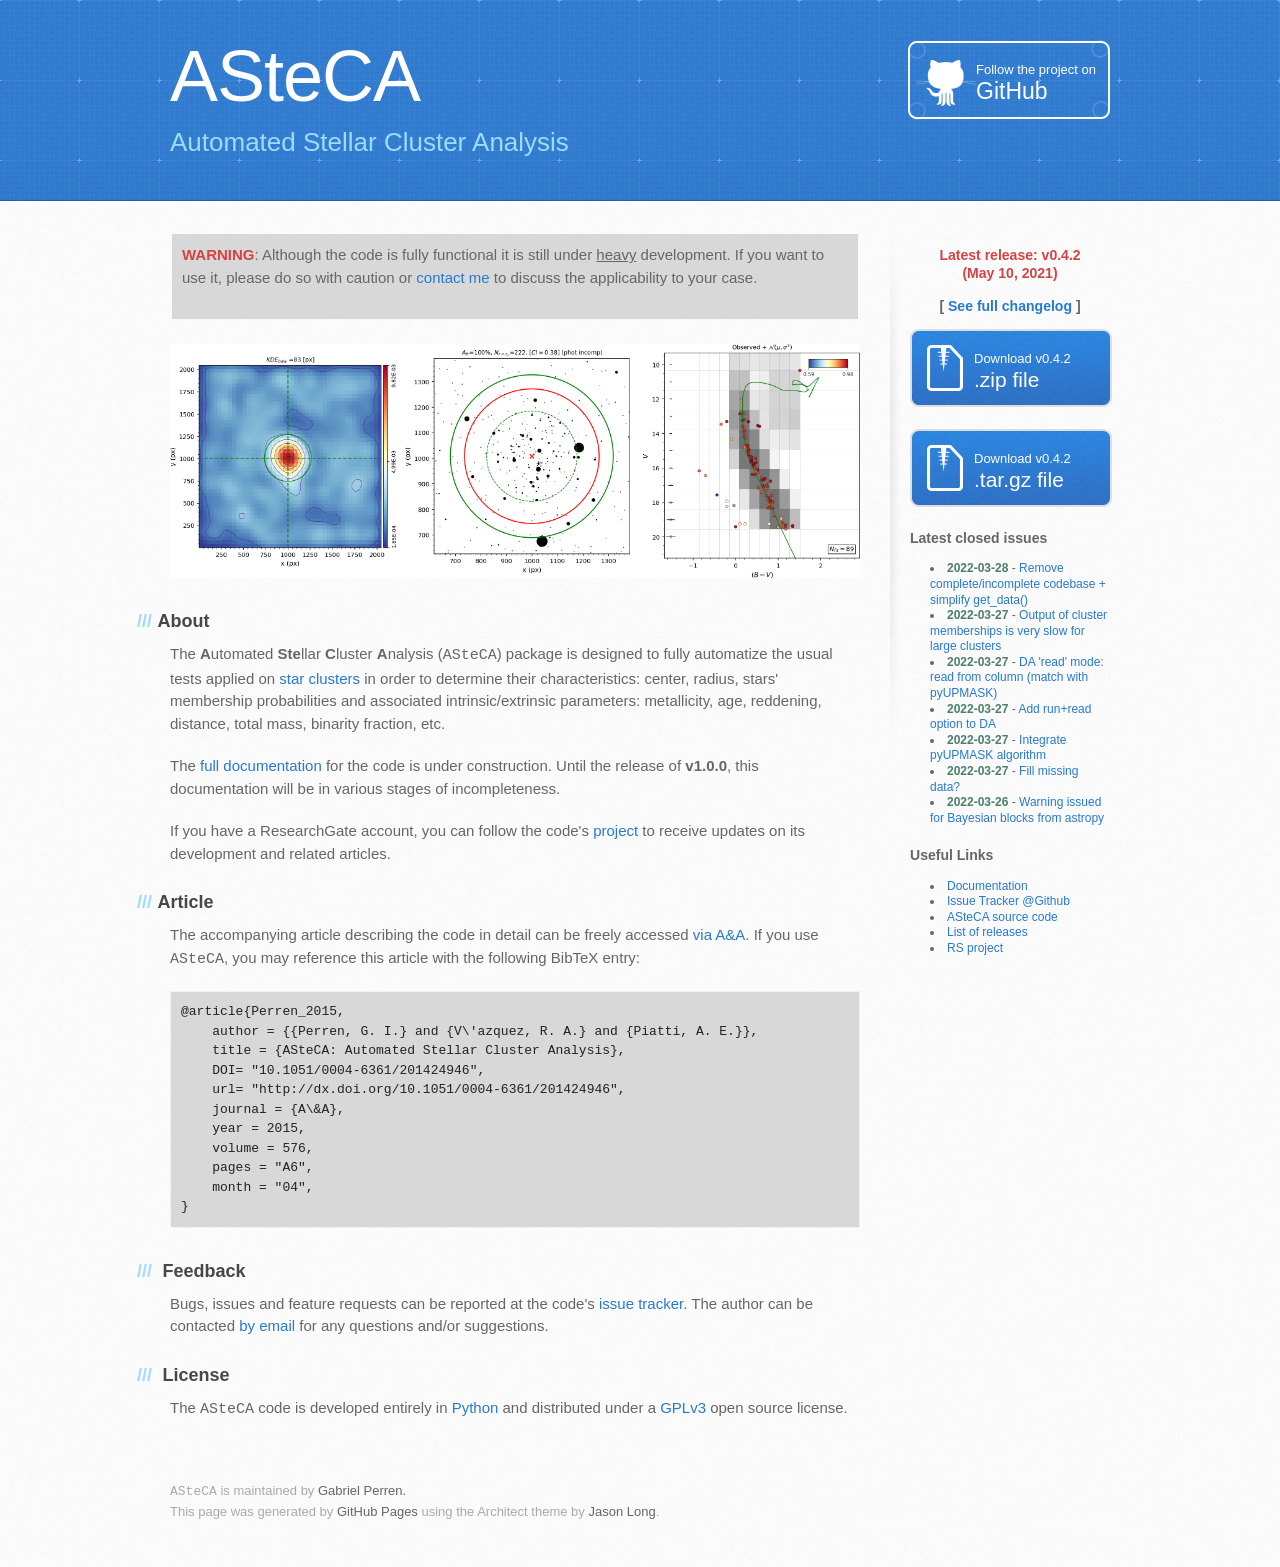
==== index.html @ f240dc75 "Auto commit, Mon Mar 28 22:30:03 2022" ====
<!DOCTYPE html>
<html>
  <head>
    <meta charset='utf-8'>
    <meta http-equiv="X-UA-Compatible" content="chrome=1">
    <meta name="viewport" content="width=device-width, initial-scale=1, maximum-scale=1">
    <link rel="stylesheet" type="text/css" href="stylesheets/stylesheet.css" media="screen">
    <link rel="stylesheet" type="text/css" href="stylesheets/pygment_trac.css" media="screen">
    <link rel="stylesheet" type="text/css" href="stylesheets/print.css" media="print">

    <!--[if lt IE 9]>
    <script src="//html5shiv.googlecode.com/svn/trunk/html5.js"></script>
    <![endif]-->

    <title>ASteCA by Gabriel Perren</title>
  </head>

  <body>
    <header>
      <div class="inner">
        <h1>ASteCA</h1>
        <h2>Automated Stellar Cluster Analysis</h2>
        <a href="https://github.com/asteca" class="button"><small>Follow
        the project on</small> GitHub</a>
      </div>
    </header>

    <div id="content-wrapper">
      <div class="inner clearfix">
        <section id="main-content">

<!-- <div style="background-color:#c2e0f4; margin:2px; padding:10px;">
<p><a style="color:#0a1908"><b>NOTICE</b></a>: The update to version 0.2.1 is
rather large. If you encounter any issues, please report them.</p>
</div> -->
            
<div style="background-color:#D8D8D8; margin:2px; padding:10px;">
<p><a style="color:#d64242"><b>WARNING</b></a>: Although the code is fully
functional it is still under <u>heavy</u> development. If you want to use it,
please do so with caution or <a href="mailto:gabrielperren@gmail.com">contact
me</a> to discuss the applicability to your case.</p>
</div>

<br>

<img src="images/front_page.png" alt="Plots">

<h3><a id="about" class="anchor" href="#about" aria-hidden="true"><span class="octicon octicon-link"></span></a>About</h3>

<p>The <b>A</b>utomated <b>Ste</b>llar <b>C</b>luster <b>A</b>nalysis
(<kbd>ASteCA</kbd>) package is designed to fully automatize the usual tests
applied on <a href="https://en.wikipedia.org/wiki/Star_cluster">star
clusters</a> in order to determine their characteristics: center, radius,
stars' membership probabilities and associated intrinsic/extrinsic
parameters: metallicity, age, reddening, distance, total mass, binarity
fraction, etc.</p>

<p>The <a href="http://asteca.readthedocs.org/en/latest/">full
documentation</a> for the code is under construction. Until the release
of <strong>v1.0.0</strong>, this documentation will be in various stages of
incompleteness.</p>

<p>If you have a ResearchGate account, you can follow the code's
<a href="https://www.researchgate.net/project/ASteCA">project</a> to receive
updates on its development and related articles.</p>
            
<h3><a id="article" class="anchor" href="#article" aria-hidden="true"><span class="octicon octicon-link"></span></a>Article</h3>
            
<p>The accompanying article describing the code in detail can be freely
accessed <a href="http://www.aanda.org/articles/aa/abs/2015/04/aa24946-14/aa24946-14.html">via
A&A</a>. If you use <kbd>ASteCA</kbd>, you may reference this article with
the following BibTeX entry:</p>
     
<pre>@article{Perren_2015,
    author = {{Perren, G. I.} and {V\'azquez, R. A.} and {Piatti, A. E.}},
    title = {ASteCA: Automated Stellar Cluster Analysis},
    DOI= "10.1051/0004-6361/201424946",
    url= "http://dx.doi.org/10.1051/0004-6361/201424946",
    journal = {A\&A},
    year = 2015,
    volume = 576,
    pages = "A6",
    month = "04",
}</pre>
            
            
<h3>
<a id="feedback" class="anchor" href="#feedback" aria-hidden="true"><span class="octicon octicon-link"></span></a>Feedback</h3>

<p>Bugs, issues and feature requests can be reported at the
code's <a href="https://github.com/Gabriel-p/asteca/issues">issue
tracker</a>. The author can be
contacted <a href="mailto:gabrielperren@gmail.com">by email</a> for any
questions and/or suggestions.</p>

<h3>
<a id="license" class="anchor" href="#license" aria-hidden="true"><span class="octicon octicon-link"></span></a>License</h3>

<p>The <kbd>ASteCA</kbd> code is developed entirely
in <a href="https://www.python.org">Python</a> and distributed under
a <a href="http://www.gnu.org/copyleft/gpl.html">GPLv3</a> open source
license.</p>

<footer>
  <kbd>ASteCA</kbd> is maintained by
  <a href="http://gabriel-p.github.io/">Gabriel Perren.</a><br>
  This page was generated by <a href="http://pages.github.com">GitHub
  Pages</a> using the Architect theme
  by <a href="https://twitter.com/jasonlong">Jason Long</a>.
</footer>


</section>

<aside id="sidebar">

 <div align="center"><h3><a style="color:#d64242">Latest release:
  v0.4.2 <br>(May 10, 2021)</a></h3>

 <h3>[ <a href="https://github.com/asteca/asteca/blob/master/CHANGELOG.md">See
   full changelog</a> ]</h3></div>

          <a href="https://github.com/asteca/asteca/archive/v0.4.2.zip" class="button">
              <small>Download v0.4.2</small>
            .zip file
          </a>
          <a href="https://github.com/asteca/asteca/archive/v0.4.2.tar.gz" class="button">
            <small>Download v0.4.2</small>
            .tar.gz file
          </a>

    <h3>Latest closed issues</h3>
    <ul>
<!-- Issues_0 -->
<li><font color="4B7F69"><b>2022-03-28</b></font> - <a href="https://github.com/asteca/ASteCA/issues/533">Remove complete/incomplete codebase + simplify get_data()</a></li>
<li><font color="4B7F69"><b>2022-03-27</b></font> - <a href="https://github.com/asteca/ASteCA/issues/437">Output of cluster memberships is very slow for large clusters</a></li>
<li><font color="4B7F69"><b>2022-03-27</b></font> - <a href="https://github.com/asteca/ASteCA/issues/518">DA 'read' mode: read from column (match with pyUPMASK)</a></li>
<li><font color="4B7F69"><b>2022-03-27</b></font> - <a href="https://github.com/asteca/ASteCA/issues/106">Add run+read option to DA</a></li>
<li><font color="4B7F69"><b>2022-03-27</b></font> - <a href="https://github.com/asteca/ASteCA/issues/187">Integrate pyUPMASK algorithm</a></li>
<li><font color="4B7F69"><b>2022-03-27</b></font> - <a href="https://github.com/asteca/ASteCA/issues/385">Fill missing data?</a></li>
<li><font color="4B7F69"><b>2022-03-26</b></font> - <a href="https://github.com/asteca/ASteCA/issues/319">Warning issued for Bayesian blocks from astropy</a></li>
<!-- Issues_1 -->
    </ul>


    <h3>Useful Links</h3>
    <ul>
        <li><a href="http://asteca.readthedocs.org/">Documentation</a></li>
        <li><a href="https://github.com/asteca/asteca/issues">Issue Tracker @Github</a></li>
        <li><a href="https://github.com/asteca/asteca">ASteCA source code</a></li>
        <li><a href="https://github.com/asteca/asteca/releases">List of releases</a></li>
        <li><a href="https://www.researchgate.net/project/ASteCA">RS project</a></li>
    </ul>

</aside>

      </div>
    </div>

<!-- Start of Google tracker -->
<!-- OLD
<script type="text/javascript">
var gaJsHost = (("https:" == document.location.protocol) ? "https://ssl." : "http://www.");
document.write(unescape("%3Cscript src='" + gaJsHost + "google-analytics.com/ga.js' type='text/javascript'%3E%3C/script%3E"));
</script>
<script type="text/javascript">
try {
    var pageTracker = _gat._getTracker("UA-47043508-1");
    pageTracker._trackPageview();
} catch(err) {}
</script>
-->
      
<!-- NEW -->
<script>
  (function(i,s,o,g,r,a,m){i['GoogleAnalyticsObject']=r;i[r]=i[r]||function(){
  (i[r].q=i[r].q||[]).push(arguments)},i[r].l=1*new Date();a=s.createElement(o),
  m=s.getElementsByTagName(o)[0];a.async=1;a.src=g;m.parentNode.insertBefore(a,m)
  })(window,document,'script','//www.google-analytics.com/analytics.js','ga');

  ga('create', 'UA-47043508-1', 'auto');
  ga('send', 'pageview');

</script>

<!-- End of Google tracker -->

<!-- Start of StatCounter Code for Default Guide -->
<script type="text/javascript">
var sc_project=10178127;
var sc_invisible=1;
var sc_security="bac60d16";
var scJsHost = (("https:" == document.location.protocol) ?
"https://secure." : "http://www.");
document.write("<sc"+"ript type='text/javascript' src='" +
scJsHost+
"statcounter.com/counter/counter.js'></"+"script>");
</script>
<noscript><div class="statcounter"><a title="hits counter"
href="http://statcounter.com/" target="_blank"><img
class="statcounter"
src="http://c.statcounter.com/10178127/0/bac60d16/1/"
alt="hits counter"></a></div></noscript>
<!-- End of StatCounter Code for Default Guide -->

  </body>
</html>
---- stylesheets/stylesheet.css ----
/*! normalize.css v3.0.2 | MIT License | git.io/normalize */

/**
 * 1. Set default font family to sans-serif.
 * 2. Prevent iOS text size adjust after orientation change, without disabling
 *    user zoom.
 */

html {
  font-family: sans-serif; /* 1 */
  -ms-text-size-adjust: 100%; /* 2 */
  -webkit-text-size-adjust: 100%; /* 2 */
}

/**
 * Remove default margin.
 */

body {
  margin: 0;
}

/* HTML5 display definitions
   ========================================================================== */

/**
 * Correct `block` display not defined for any HTML5 element in IE 8/9.
 * Correct `block` display not defined for `details` or `summary` in IE 10/11
 * and Firefox.
 * Correct `block` display not defined for `main` in IE 11.
 */

article,
aside,
details,
figcaption,
figure,
footer,
header,
hgroup,
main,
menu,
nav,
section,
summary {
  display: block;
}

/**
 * 1. Correct `inline-block` display not defined in IE 8/9.
 * 2. Normalize vertical alignment of `progress` in Chrome, Firefox, and Opera.
 */

audio,
canvas,
progress,
video {
  display: inline-block; /* 1 */
  vertical-align: baseline; /* 2 */
}

/**
 * Prevent modern browsers from displaying `audio` without controls.
 * Remove excess height in iOS 5 devices.
 */

audio:not([controls]) {
  display: none;
  height: 0;
}

/**
 * Address `[hidden]` styling not present in IE 8/9/10.
 * Hide the `template` element in IE 8/9/11, Safari, and Firefox < 22.
 */

[hidden],
template {
  display: none;
}

/* Links
   ========================================================================== */

/**
 * Remove the gray background color from active links in IE 10.
 */

a {
  background-color: transparent;
}

/**
 * Improve readability when focused and also mouse hovered in all browsers.
 */

a:active,
a:hover {
  outline: 0;
}

/* Text-level semantics
   ========================================================================== */

/**
 * Address styling not present in IE 8/9/10/11, Safari, and Chrome.
 */

abbr[title] {
  border-bottom: 1px dotted;
}

/**
 * Address style set to `bolder` in Firefox 4+, Safari, and Chrome.
 */

b,
strong {
  font-weight: bold;
}

/**
 * Address styling not present in Safari and Chrome.
 */

dfn {
  font-style: italic;
}

/**
 * Address variable `h1` font-size and margin within `section` and `article`
 * contexts in Firefox 4+, Safari, and Chrome.
 */

h1 {
  font-size: 2em;
  margin: 0.67em 0;
}

/**
 * Address styling not present in IE 8/9.
 */

mark {
  background: #ff0;
  color: #000;
}

/**
 * Address inconsistent and variable font size in all browsers.
 */

small {
  font-size: 80%;
}

/**
 * Prevent `sub` and `sup` affecting `line-height` in all browsers.
 */

sub,
sup {
  font-size: 75%;
  line-height: 0;
  position: relative;
  vertical-align: baseline;
}

sup {
  top: -0.5em;
}

sub {
  bottom: -0.25em;
}

/* Embedded content
   ========================================================================== */

/**
 * Remove border when inside `a` element in IE 8/9/10.
 */

img {
  border: 0;
}

/**
 * Correct overflow not hidden in IE 9/10/11.
 */

svg:not(:root) {
  overflow: hidden;
}

/* Grouping content
   ========================================================================== */

/**
 * Address margin not present in IE 8/9 and Safari.
 */

figure {
  margin: 1em 40px;
}

/**
 * Address differences between Firefox and other browsers.
 */

hr {
  -moz-box-sizing: content-box;
  box-sizing: content-box;
  height: 0;
}

/**
 * Contain overflow in all browsers.
 */

pre {
  overflow: auto;
}

/**
 * Address odd `em`-unit font size rendering in all browsers.
 */

code,
kbd,
pre,
samp {
  font-family: monospace, monospace;
  font-size: 1em;
}

/* Forms
   ========================================================================== */

/**
 * Known limitation: by default, Chrome and Safari on OS X allow very limited
 * styling of `select`, unless a `border` property is set.
 */

/**
 * 1. Correct color not being inherited.
 *    Known issue: affects color of disabled elements.
 * 2. Correct font properties not being inherited.
 * 3. Address margins set differently in Firefox 4+, Safari, and Chrome.
 */

button,
input,
optgroup,
select,
textarea {
  color: inherit; /* 1 */
  font: inherit; /* 2 */
  margin: 0; /* 3 */
}

/**
 * Address `overflow` set to `hidden` in IE 8/9/10/11.
 */

button {
  overflow: visible;
}

/**
 * Address inconsistent `text-transform` inheritance for `button` and `select`.
 * All other form control elements do not inherit `text-transform` values.
 * Correct `button` style inheritance in Firefox, IE 8/9/10/11, and Opera.
 * Correct `select` style inheritance in Firefox.
 */

button,
select {
  text-transform: none;
}

/**
 * 1. Avoid the WebKit bug in Android 4.0.* where (2) destroys native `audio`
 *    and `video` controls.
 * 2. Correct inability to style clickable `input` types in iOS.
 * 3. Improve usability and consistency of cursor style between image-type
 *    `input` and others.
 */

button,
html input[type="button"], /* 1 */
input[type="reset"],
input[type="submit"] {
  -webkit-appearance: button; /* 2 */
  cursor: pointer; /* 3 */
}

/**
 * Re-set default cursor for disabled elements.
 */

button[disabled],
html input[disabled] {
  cursor: default;
}

/**
 * Remove inner padding and border in Firefox 4+.
 */

button::-moz-focus-inner,
input::-moz-focus-inner {
  border: 0;
  padding: 0;
}

/**
 * Address Firefox 4+ setting `line-height` on `input` using `!important` in
 * the UA stylesheet.
 */

input {
  line-height: normal;
}

/**
 * It's recommended that you don't attempt to style these elements.
 * Firefox's implementation doesn't respect box-sizing, padding, or width.
 *
 * 1. Address box sizing set to `content-box` in IE 8/9/10.
 * 2. Remove excess padding in IE 8/9/10.
 */

input[type="checkbox"],
input[type="radio"] {
  box-sizing: border-box; /* 1 */
  padding: 0; /* 2 */
}

/**
 * Fix the cursor style for Chrome's increment/decrement buttons. For certain
 * `font-size` values of the `input`, it causes the cursor style of the
 * decrement button to change from `default` to `text`.
 */

input[type="number"]::-webkit-inner-spin-button,
input[type="number"]::-webkit-outer-spin-button {
  height: auto;
}

/**
 * 1. Address `appearance` set to `searchfield` in Safari and Chrome.
 * 2. Address `box-sizing` set to `border-box` in Safari and Chrome
 *    (include `-moz` to future-proof).
 */

input[type="search"] {
  -webkit-appearance: textfield; /* 1 */
  -moz-box-sizing: content-box;
  -webkit-box-sizing: content-box; /* 2 */
  box-sizing: content-box;
}

/**
 * Remove inner padding and search cancel button in Safari and Chrome on OS X.
 * Safari (but not Chrome) clips the cancel button when the search input has
 * padding (and `textfield` appearance).
 */

input[type="search"]::-webkit-search-cancel-button,
input[type="search"]::-webkit-search-decoration {
  -webkit-appearance: none;
}

/**
 * Define consistent border, margin, and padding.
 */

fieldset {
  border: 1px solid #c0c0c0;
  margin: 0 2px;
  padding: 0.35em 0.625em 0.75em;
}

/**
 * 1. Correct `color` not being inherited in IE 8/9/10/11.
 * 2. Remove padding so people aren't caught out if they zero out fieldsets.
 */

legend {
  border: 0; /* 1 */
  padding: 0; /* 2 */
}

/**
 * Remove default vertical scrollbar in IE 8/9/10/11.
 */

textarea {
  overflow: auto;
}

/**
 * Don't inherit the `font-weight` (applied by a rule above).
 * NOTE: the default cannot safely be changed in Chrome and Safari on OS X.
 */

optgroup {
  font-weight: bold;
}

/* Tables
   ========================================================================== */

/**
 * Remove most spacing between table cells.
 */

table {
  border-collapse: collapse;
  border-spacing: 0;
}

td,
th {
  padding: 0;
}

/* LAYOUT STYLES */
body {
  font-size: 15px;
  line-height: 1.5;
  background: #fafafa url(../images/body-bg.jpg) 0 0 repeat;
  font-family: 'Helvetica Neue', Helvetica, Arial, serif;
  font-weight: 400;
  color: #666;
}

p {
  margin-top: 0;
}

a {
  color: #2879d0;
}
a:hover {
  color: #2268b2;
}

header {
  padding-top: 40px;
  padding-bottom: 40px;
  font-family: 'Helvetica Neue', 'Helvetica Neue', Helvetica, Arial, serif;
  background: #2e7bcf url(../images/header-bg.jpg) 0 0 repeat-x;
  border-bottom: solid 1px #275da1;
}

header h1 {
  letter-spacing: -1px;
  font-size: 72px;
  font-weight: normal;
  color: #fff;
  line-height: 1;
  margin-top: 0;
  margin-bottom: 0.2em;
  width: 540px;
}

header h2 {
  font-size: 26px;
  color: #9ddcff;
  font-weight: normal;
  line-height: 1.3;
  width: 540px;
  letter-spacing: 0;
  margin-top: 0;
  margin-bottom: 0;
}

.inner {
  position: relative;
  width: 940px;
  margin: 0 auto;
}

#content-wrapper {
  border-top: solid 1px #fff;
  padding-top: 30px;
}

#main-content {
  width: 690px;
  float: left;
}

#main-content img {
  max-width: 100%;
}

aside#sidebar {
  width: 200px;
  padding-left: 20px;
  min-height: 504px;
  float: right;
  background: transparent url(../images/sidebar-bg.jpg) 0 0 no-repeat;
  font-size: 12px;
  line-height: 1.3;
}

aside#sidebar p.repo-owner,
aside#sidebar p.repo-owner a {
  font-weight: bold;
}

#downloads {
  margin-bottom: 40px;
}

a.button {
  width: 134px;
  height: 58px;
  line-height: 1.2;
  font-size: 23px;
  color: #fff;
  padding-left: 68px;
  padding-top: 22px;
  font-family: 'Helvetica Neue', 'Helvetica Neue', Helvetica, Arial, serif;
}
a.button small {
  display: block;
  font-size: 13px;
}
header a.button {
  position: absolute;
  right: 0;
  top: 0;
  background: transparent url(../images/github-button.png) 0 0 no-repeat;
}
aside a.button {
  width: 138px;
  padding-left: 64px;
  display: block;
  background: transparent url(../images/download-button.png) 0 0 no-repeat;
  margin-bottom: 20px;
  font-size: 21px;
}

code, pre {
  font-family: Monaco, "Bitstream Vera Sans Mono", "Lucida Console", Terminal, monospace;
  color: #222;
  margin-bottom: 30px;
  font-size: 13px;
}

code {
  background-color: #f2f8fc;
  border: solid 1px #dbe7f3;
  padding: 0 3px;
}

pre {
  padding: 10px;
  background: #D8D8D8;
  text-shadow: none;
  overflow: auto;
  border: solid 1px #f2f2f2;
}
pre code {
  color: #2879d0;
  background-color: #fff;
  border: none;
  padding: 0;
}

ul, ol, dl {
  margin-bottom: 20px;
}


/* COMMON STYLES */

hr {
  height: 0;
  margin-top: 1em;
  margin-bottom: 1em;
  border: 0;
  border-top: solid 1px #ddd;
}

table {
  width: 100%;
  border: 1px solid #ebebeb;
}

th {
  font-weight: 500;
}

td {
  border: 1px solid #ebebeb;
  text-align: center;
  font-weight: 300;
}

form {
  background: #f2f2f2;
  padding: 20px;

}


/* GENERAL ELEMENT TYPE STYLES */

#main-content h1 {
  font-family: 'Helvetica Neue', 'Helvetica Neue', Helvetica, Arial, serif;
  font-size: 2.8em;
  font-weight: normal;
  letter-spacing: -1px;
  margin-top: 0;
  margin-bottom: 0;
  color: #474747;
  text-indent: 6px;
}

#main-content h1:before {
  content: "/";
  color: #9ddcff;
  padding-right: 0.3em;
  margin-left: -0.9em;
}

#main-content h2 {
  font-family: 'Helvetica Neue', 'Helvetica Neue', Helvetica, Arial, serif;
  font-size: 22px;
  font-weight: bold;
  margin-bottom: 8px;
  color: #474747;
  text-indent: 4px;
}
#main-content h2:before {
  content: "//";
  color: #9ddcff;
  padding-right: 0.3em;
  margin-left: -1.5em;
}

#main-content h3 {
  font-family: 'Helvetica Neue', 'Helvetica Neue', Helvetica, Arial, serif;
  font-size: 18px;
  font-weight: bold;
  margin-top: 24px;
  margin-bottom: 8px;
  color: #474747;
  text-indent: 3px;
}

#main-content h3:before {
  content: "///";
  color: #9ddcff;
  padding-right: 0.3em;
  margin-left: -2em;
}

#main-content h4 {
  font-family: 'Helvetica Neue', 'Helvetica Neue', Helvetica, Arial, serif;
  font-size: 15px;
  font-weight: bold;
  margin-bottom: 8px;
  color: #474747;
  text-indent: 3px;
}

h4:before {
  content: "////";
  color: #9ddcff;
  padding-right: 0.3em;
  margin-left: -2.8em;
}

#main-content h5 {
  font-family: 'Helvetica Neue', 'Helvetica Neue', Helvetica, Arial, serif;
  font-size: 14px;
  margin-bottom: 8px;
  color: #474747;
  text-indent: 3px;
}
h5:before {
  content: "/////";
  color: #9ddcff;
  padding-right: 0.3em;
  margin-left: -3.2em;
}

#main-content h6 {
  font-family: 'Helvetica Neue', 'Helvetica Neue', Helvetica, Arial, serif;
  font-size: .8em;
  margin-bottom: 8px;
  color: #474747;
  text-indent: 3px;
}
h6:before {
  content: "//////";
  color: #9ddcff;
  padding-right: 0.3em;
  margin-left: -3.7em;
}

p {
  margin-bottom: 20px;
}

a {
  text-decoration: none;
}

p a {
  font-weight: 400;
}

blockquote {
  font-size: 1.6em;
  border-left: 10px solid #e9e9e9;
  margin-bottom: 20px;
  padding: 0 0 0 30px;
}

ul {
  list-style: disc inside;
  padding-left: 20px;
}

ol {
  list-style: decimal inside;
  padding-left: 3px;
}

dl dd {
  font-style: italic;
  font-weight: 100;
}

footer {
/*  background: transparent url('../images/hr.png') 0 0 no-repeat;*/
  margin-top: 40px;
  padding-top: 20px;
  padding-bottom: 30px;
  font-size: 13px;
  color: #aaa;
}

footer a {
  color: #666;
}
footer a:hover {
  color: #444;
}

/* MISC */
.clearfix:after {
  clear: both;
  content: '.';
  display: block;
  visibility: hidden;
  height: 0;
}

.clearfix {display: inline-block;}
* html .clearfix {height: 1%;}
.clearfix {display: block;}

/* #Media Queries
================================================== */

/* Smaller than standard 960 (devices and browsers) */
@media only screen and (max-width: 959px) {}

/* Tablet Portrait size to standard 960 (devices and browsers) */
@media only screen and (min-width: 768px) and (max-width: 959px) {
  .inner {
    width: 740px;
  }
  header h1, header h2 {
    width: 340px;
  }
  header h1 {
    font-size: 60px;
  }
  header h2 {
    font-size: 30px;
  }
  #main-content {
    width: 490px;
  }
  #main-content h1:before,
  #main-content h2:before,
  #main-content h3:before,
  #main-content h4:before,
  #main-content h5:before,
  #main-content h6:before {
    content: none;
    padding-right: 0;
    margin-left: 0;
  }
}

/* All Mobile Sizes (devices and browser) */
@media only screen and (max-width: 767px) {
  .inner {
    width: 93%;
  }
  header {
    padding: 20px 0;
  }
  header .inner {
    position: relative;
  }
  header h1, header h2 {
    width: 100%;
  }
  header h1 {
    font-size: 48px;
  }
  header h2 {
    font-size: 24px;
  }
  header a.button {
    background-image: none;
    width: auto;
    height: auto;
    display: inline-block;
    margin-top: 15px;
    padding: 5px 10px;
    position: relative;
    text-align: center;
    font-size: 13px;
    line-height: 1;
    background-color: #9ddcff;
    color: #2879d0;
    -moz-border-radius: 5px;
    -webkit-border-radius: 5px;
    border-radius: 5px;
  }
  header a.button small {
    font-size: 13px;
    display: inline;
  }
  #main-content,
  aside#sidebar {
    float: none;
    width: 100% ! important;
  }
  aside#sidebar {
    background-image: none;
    margin-top: 20px;
    border-top: solid 1px #ddd;
    padding: 20px 0;
    min-height: 0;
  }
  aside#sidebar a.button {
    display: none;
  }
  #main-content h1:before,
  #main-content h2:before,
  #main-content h3:before,
  #main-content h4:before,
  #main-content h5:before,
  #main-content h6:before {
    content: none;
    padding-right: 0;
    margin-left: 0;
  }
}

/* Mobile Landscape Size to Tablet Portrait (devices and browsers) */
@media only screen and (min-width: 480px) and (max-width: 767px) {}

/* Mobile Portrait Size to Mobile Landscape Size (devices and browsers) */
@media only screen and (max-width: 479px) {}
---- stylesheets/pygment_trac.css ----
.highlight  { background: #ffffff; }
.highlight .c { color: #999988; font-style: italic } /* Comment */
.highlight .err { color: #a61717; background-color: #e3d2d2 } /* Error */
.highlight .k { font-weight: bold } /* Keyword */
.highlight .o { font-weight: bold } /* Operator */
.highlight .cm { color: #999988; font-style: italic } /* Comment.Multiline */
.highlight .cp { color: #999999; font-weight: bold } /* Comment.Preproc */
.highlight .c1 { color: #999988; font-style: italic } /* Comment.Single */
.highlight .cs { color: #999999; font-weight: bold; font-style: italic } /* Comment.Special */
.highlight .gd { color: #000000; background-color: #ffdddd } /* Generic.Deleted */
.highlight .gd .x { color: #000000; background-color: #ffaaaa } /* Generic.Deleted.Specific */
.highlight .ge { font-style: italic } /* Generic.Emph */
.highlight .gr { color: #aa0000 } /* Generic.Error */
.highlight .gh { color: #999999 } /* Generic.Heading */
.highlight .gi { color: #000000; background-color: #ddffdd } /* Generic.Inserted */
.highlight .gi .x { color: #000000; background-color: #aaffaa } /* Generic.Inserted.Specific */
.highlight .go { color: #888888 } /* Generic.Output */
.highlight .gp { color: #555555 } /* Generic.Prompt */
.highlight .gs { font-weight: bold } /* Generic.Strong */
.highlight .gu { color: #800080; font-weight: bold; } /* Generic.Subheading */
.highlight .gt { color: #aa0000 } /* Generic.Traceback */
.highlight .kc { font-weight: bold } /* Keyword.Constant */
.highlight .kd { font-weight: bold } /* Keyword.Declaration */
.highlight .kn { font-weight: bold } /* Keyword.Namespace */
.highlight .kp { font-weight: bold } /* Keyword.Pseudo */
.highlight .kr { font-weight: bold } /* Keyword.Reserved */
.highlight .kt { color: #445588; font-weight: bold } /* Keyword.Type */
.highlight .m { color: #009999 } /* Literal.Number */
.highlight .s { color: #d14 } /* Literal.String */
.highlight .na { color: #008080 } /* Name.Attribute */
.highlight .nb { color: #0086B3 } /* Name.Builtin */
.highlight .nc { color: #445588; font-weight: bold } /* Name.Class */
.highlight .no { color: #008080 } /* Name.Constant */
.highlight .ni { color: #800080 } /* Name.Entity */
.highlight .ne { color: #990000; font-weight: bold } /* Name.Exception */
.highlight .nf { color: #990000; font-weight: bold } /* Name.Function */
.highlight .nn { color: #555555 } /* Name.Namespace */
.highlight .nt { color: #000080 } /* Name.Tag */
.highlight .nv { color: #008080 } /* Name.Variable */
.highlight .ow { font-weight: bold } /* Operator.Word */
.highlight .w { color: #bbbbbb } /* Text.Whitespace */
.highlight .mf { color: #009999 } /* Literal.Number.Float */
.highlight .mh { color: #009999 } /* Literal.Number.Hex */
.highlight .mi { color: #009999 } /* Literal.Number.Integer */
.highlight .mo { color: #009999 } /* Literal.Number.Oct */
.highlight .sb { color: #d14 } /* Literal.String.Backtick */
.highlight .sc { color: #d14 } /* Literal.String.Char */
.highlight .sd { color: #d14 } /* Literal.String.Doc */
.highlight .s2 { color: #d14 } /* Literal.String.Double */
.highlight .se { color: #d14 } /* Literal.String.Escape */
.highlight .sh { color: #d14 } /* Literal.String.Heredoc */
.highlight .si { color: #d14 } /* Literal.String.Interpol */
.highlight .sx { color: #d14 } /* Literal.String.Other */
.highlight .sr { color: #009926 } /* Literal.String.Regex */
.highlight .s1 { color: #d14 } /* Literal.String.Single */
.highlight .ss { color: #990073 } /* Literal.String.Symbol */
.highlight .bp { color: #999999 } /* Name.Builtin.Pseudo */
.highlight .vc { color: #008080 } /* Name.Variable.Class */
.highlight .vg { color: #008080 } /* Name.Variable.Global */
.highlight .vi { color: #008080 } /* Name.Variable.Instance */
.highlight .il { color: #009999 } /* Literal.Number.Integer.Long */

.type-csharp .highlight .k { color: #0000FF }
.type-csharp .highlight .kt { color: #0000FF }
.type-csharp .highlight .nf { color: #000000; font-weight: normal }
.type-csharp .highlight .nc { color: #2B91AF }
.type-csharp .highlight .nn { color: #000000 }
.type-csharp .highlight .s { color: #A31515 }
.type-csharp .highlight .sc { color: #A31515 }
---- stylesheets/print.css ----
html, body, div, span, applet, object, iframe,
h1, h2, h3, h4, h5, h6, p, blockquote, pre,
a, abbr, acronym, address, big, cite, code,
del, dfn, em, img, ins, kbd, q, s, samp,
small, strike, strong, sub, sup, tt, var,
b, u, i, center,
dl, dt, dd, ol, ul, li,
fieldset, form, label, legend,
table, caption, tbody, tfoot, thead, tr, th, td,
article, aside, canvas, details, embed, 
figure, figcaption, footer, header, hgroup, 
menu, nav, output, ruby, section, summary,
time, mark, audio, video {
  margin: 0;
  padding: 0;
  border: 0;
  font-size: 100%;
  font: inherit;
  vertical-align: baseline;
}
/* HTML5 display-role reset for older browsers */
article, aside, details, figcaption, figure, 
footer, header, hgroup, menu, nav, section {
  display: block;
}
body {
  line-height: 1;
}
ol, ul {
  list-style: none;
}
blockquote, q {
  quotes: none;
}
blockquote:before, blockquote:after,
q:before, q:after {
  content: '';
  content: none;
}
table {
  border-collapse: collapse;
  border-spacing: 0;
}
body {
  font-size: 13px;
  line-height: 1.5; 
  font-family: 'Helvetica Neue', Helvetica, Arial, serif;
  color: #000;
}

a {
  color: #d5000d;
  font-weight: bold;
}

header {
  padding-top: 35px;
  padding-bottom: 10px;
}

header h1 {
  font-weight: bold;
  letter-spacing: -1px;
  font-size: 48px;
  color: #303030;
  line-height: 1.2;
}

header h2 {
  letter-spacing: -1px;
  font-size: 24px;
  color: #aaa;
  font-weight: normal;
  line-height: 1.3;
}
#downloads {
  display: none;
}
#main_content {
  padding-top: 20px;
}

code, pre {
  font-family: Monaco, "Bitstream Vera Sans Mono", "Lucida Console", Terminal;
  color: #222;
  margin-bottom: 30px;
  font-size: 12px;
}

code {
  padding: 0 3px;
}

pre {
  border: solid 1px #ddd;
  padding: 20px;
  overflow: auto;
}
pre code {
  padding: 0;
}

ul, ol, dl {
  margin-bottom: 20px;
}


/* COMMON STYLES */

table {
  width: 100%;
  border: 1px solid #ebebeb;
}

th {
  font-weight: 500;
}

td {
  border: 1px solid #ebebeb;
  text-align: center; 
  font-weight: 300;
}

form {
  background: #f2f2f2;
  padding: 20px;
  
}


/* GENERAL ELEMENT TYPE STYLES */

h1 {
  font-size: 2.8em;
} 

h2 {
  font-size: 22px;
  font-weight: bold;
  color: #303030;
  margin-bottom: 8px;
} 

h3 {
  color: #d5000d;
  font-size: 18px;
  font-weight: bold;
  margin-bottom: 8px;
} 
 
h4 {
  font-size: 16px;
  color: #303030;
  font-weight: bold;
} 

h5 {
  font-size: 1em;
  color: #303030;
} 

h6 {
  font-size: .8em;
  color: #303030;
} 

p {
  font-weight: 300;
  margin-bottom: 20px;
}
 
a {
  text-decoration: none;
}

p a {
  font-weight: 400;
}

blockquote {
  font-size: 1.6em;
  border-left: 10px solid #e9e9e9;
  margin-bottom: 20px;
  padding: 0 0 0 30px;
}

ul li {
  list-style: disc inside;
  padding-left: 20px;
}

ol li {
  list-style: decimal inside;
  padding-left: 3px;
}

dl dd {
  font-style: italic;
  font-weight: 100;
}

footer {
  margin-top: 40px;
  padding-top: 20px;
  padding-bottom: 30px;
  font-size: 13px;
  color: #aaa;
}

footer a {
  color: #666;
}

/* MISC */
.clearfix:after {
  clear: both;
  content: '.';
  display: block;
  visibility: hidden;
  height: 0;
}

.clearfix {display: inline-block;}
* html .clearfix {height: 1%;}
.clearfix {display: block;}
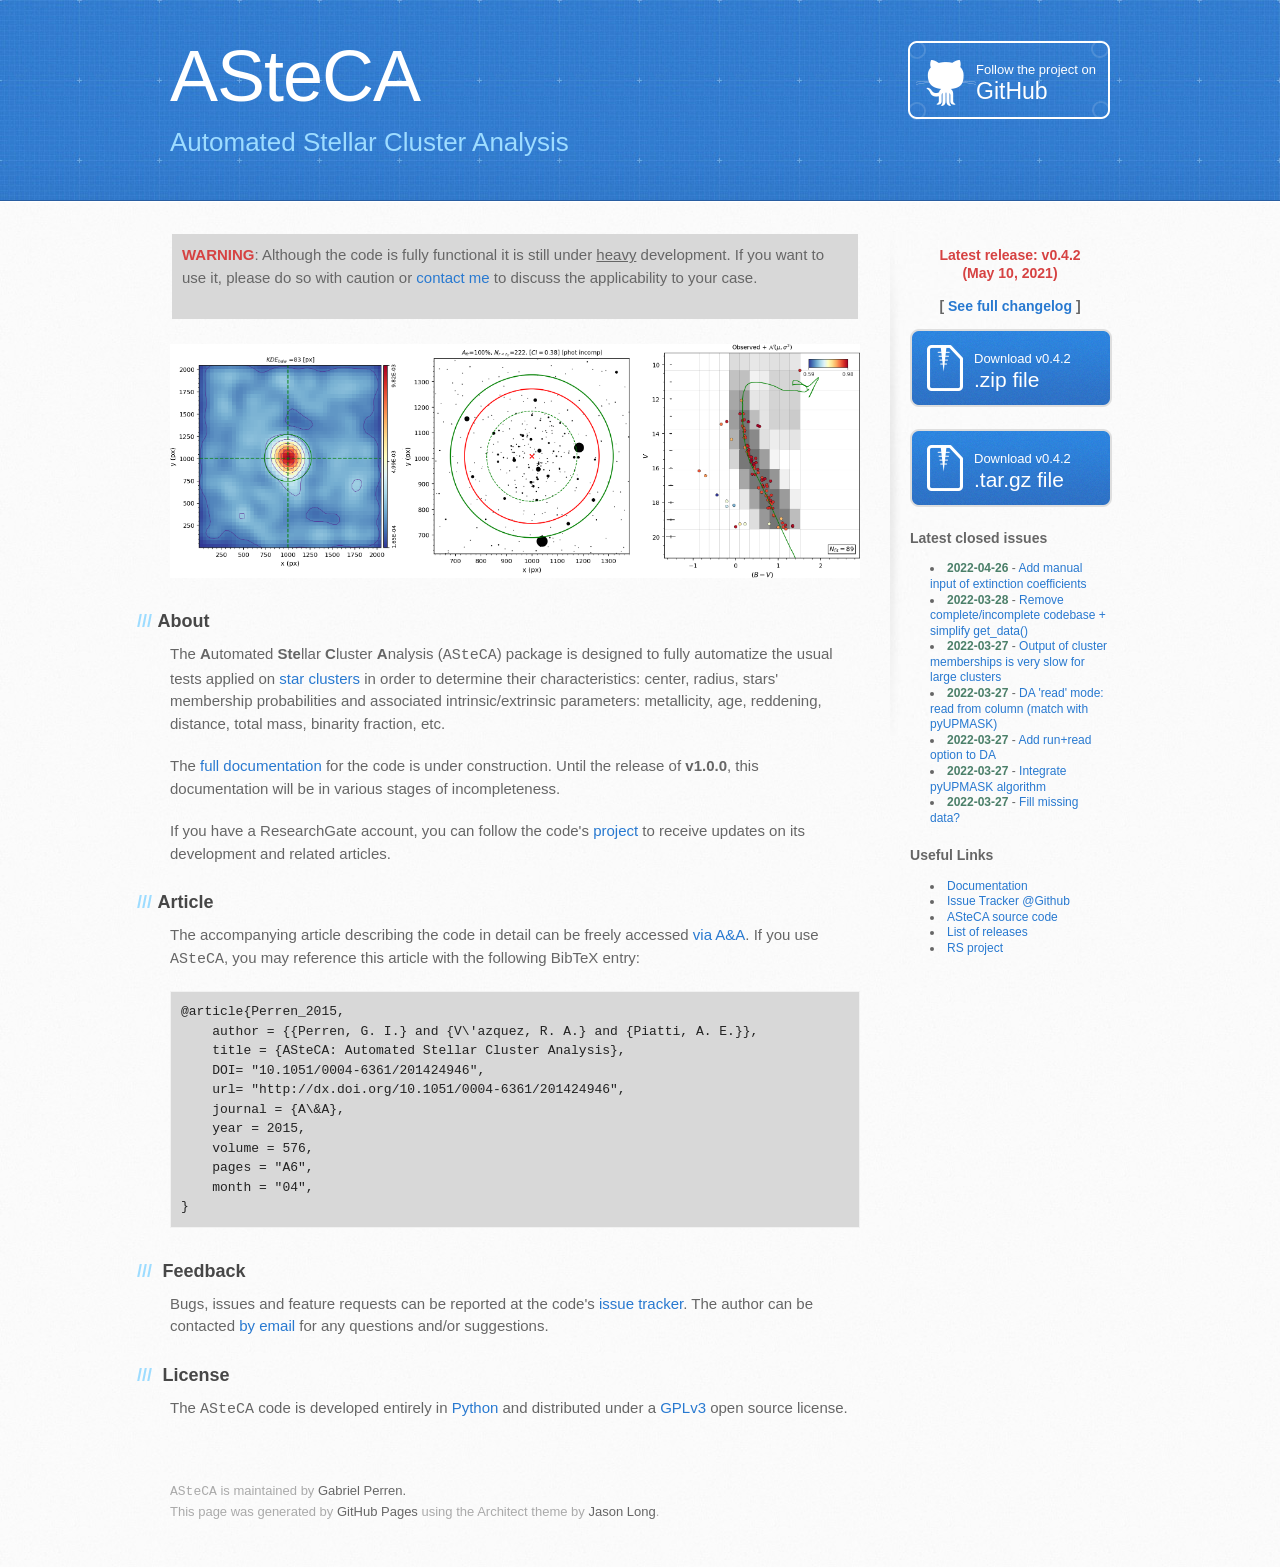
==== commit 110ad68c: "Auto commit, Tue Apr 26 22:30:03 2022" ====
--- a/index.html
+++ b/index.html
@@ -132,13 +132,13 @@
     <h3>Latest closed issues</h3>
     <ul>
 <!-- Issues_0 -->
+<li><font color="4B7F69"><b>2022-04-26</b></font> - <a href="https://github.com/asteca/ASteCA/issues/320">Add manual input of extinction coefficients</a></li>
 <li><font color="4B7F69"><b>2022-03-28</b></font> - <a href="https://github.com/asteca/ASteCA/issues/533">Remove complete/incomplete codebase + simplify get_data()</a></li>
 <li><font color="4B7F69"><b>2022-03-27</b></font> - <a href="https://github.com/asteca/ASteCA/issues/437">Output of cluster memberships is very slow for large clusters</a></li>
 <li><font color="4B7F69"><b>2022-03-27</b></font> - <a href="https://github.com/asteca/ASteCA/issues/518">DA 'read' mode: read from column (match with pyUPMASK)</a></li>
 <li><font color="4B7F69"><b>2022-03-27</b></font> - <a href="https://github.com/asteca/ASteCA/issues/106">Add run+read option to DA</a></li>
 <li><font color="4B7F69"><b>2022-03-27</b></font> - <a href="https://github.com/asteca/ASteCA/issues/187">Integrate pyUPMASK algorithm</a></li>
 <li><font color="4B7F69"><b>2022-03-27</b></font> - <a href="https://github.com/asteca/ASteCA/issues/385">Fill missing data?</a></li>
-<li><font color="4B7F69"><b>2022-03-26</b></font> - <a href="https://github.com/asteca/ASteCA/issues/319">Warning issued for Bayesian blocks from astropy</a></li>
 <!-- Issues_1 -->
     </ul>
 
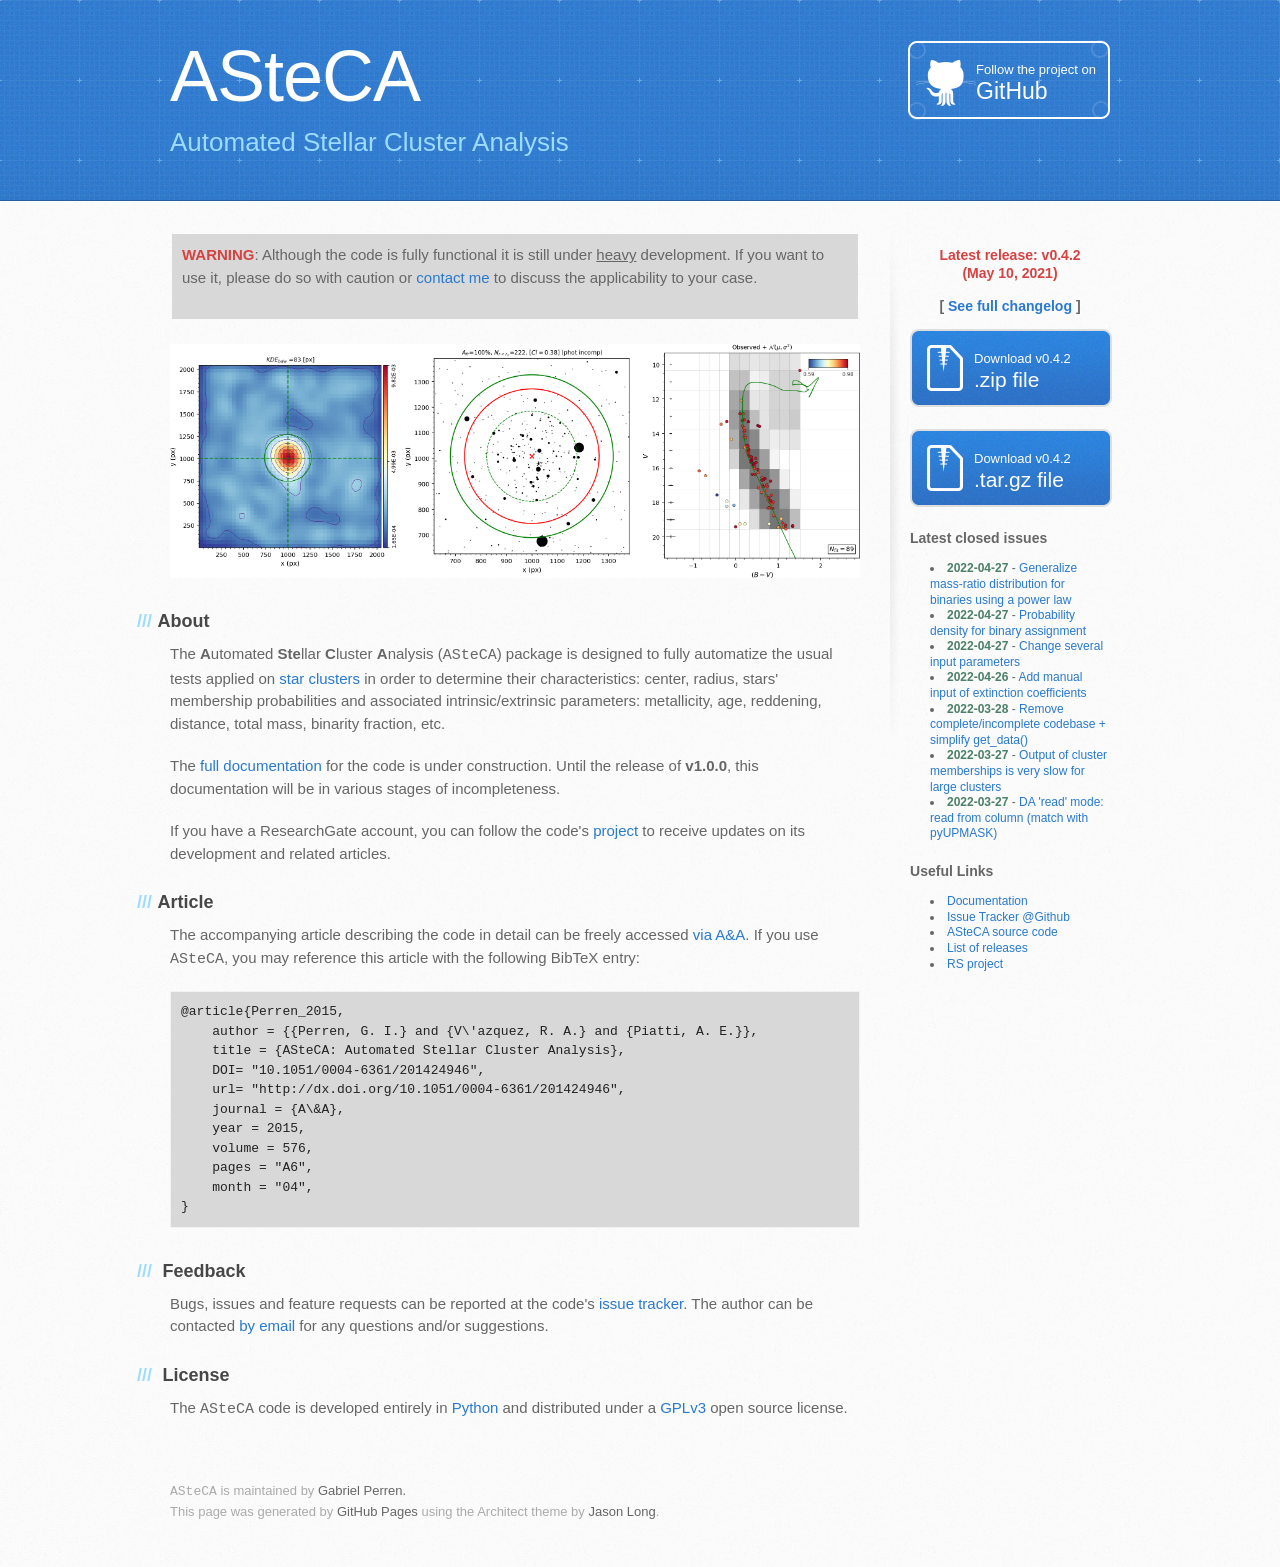
==== commit bd632e4a: "Auto commit, Wed Apr 27 22:30:03 2022" ====
--- a/index.html
+++ b/index.html
@@ -132,13 +132,13 @@
     <h3>Latest closed issues</h3>
     <ul>
 <!-- Issues_0 -->
+<li><font color="4B7F69"><b>2022-04-27</b></font> - <a href="https://github.com/asteca/ASteCA/issues/496">Generalize mass-ratio distribution for binaries using a power law</a></li>
+<li><font color="4B7F69"><b>2022-04-27</b></font> - <a href="https://github.com/asteca/ASteCA/issues/198">Probability density for binary assignment</a></li>
+<li><font color="4B7F69"><b>2022-04-27</b></font> - <a href="https://github.com/asteca/ASteCA/issues/532">Change several input parameters</a></li>
 <li><font color="4B7F69"><b>2022-04-26</b></font> - <a href="https://github.com/asteca/ASteCA/issues/320">Add manual input of extinction coefficients</a></li>
 <li><font color="4B7F69"><b>2022-03-28</b></font> - <a href="https://github.com/asteca/ASteCA/issues/533">Remove complete/incomplete codebase + simplify get_data()</a></li>
 <li><font color="4B7F69"><b>2022-03-27</b></font> - <a href="https://github.com/asteca/ASteCA/issues/437">Output of cluster memberships is very slow for large clusters</a></li>
 <li><font color="4B7F69"><b>2022-03-27</b></font> - <a href="https://github.com/asteca/ASteCA/issues/518">DA 'read' mode: read from column (match with pyUPMASK)</a></li>
-<li><font color="4B7F69"><b>2022-03-27</b></font> - <a href="https://github.com/asteca/ASteCA/issues/106">Add run+read option to DA</a></li>
-<li><font color="4B7F69"><b>2022-03-27</b></font> - <a href="https://github.com/asteca/ASteCA/issues/187">Integrate pyUPMASK algorithm</a></li>
-<li><font color="4B7F69"><b>2022-03-27</b></font> - <a href="https://github.com/asteca/ASteCA/issues/385">Fill missing data?</a></li>
 <!-- Issues_1 -->
     </ul>
 
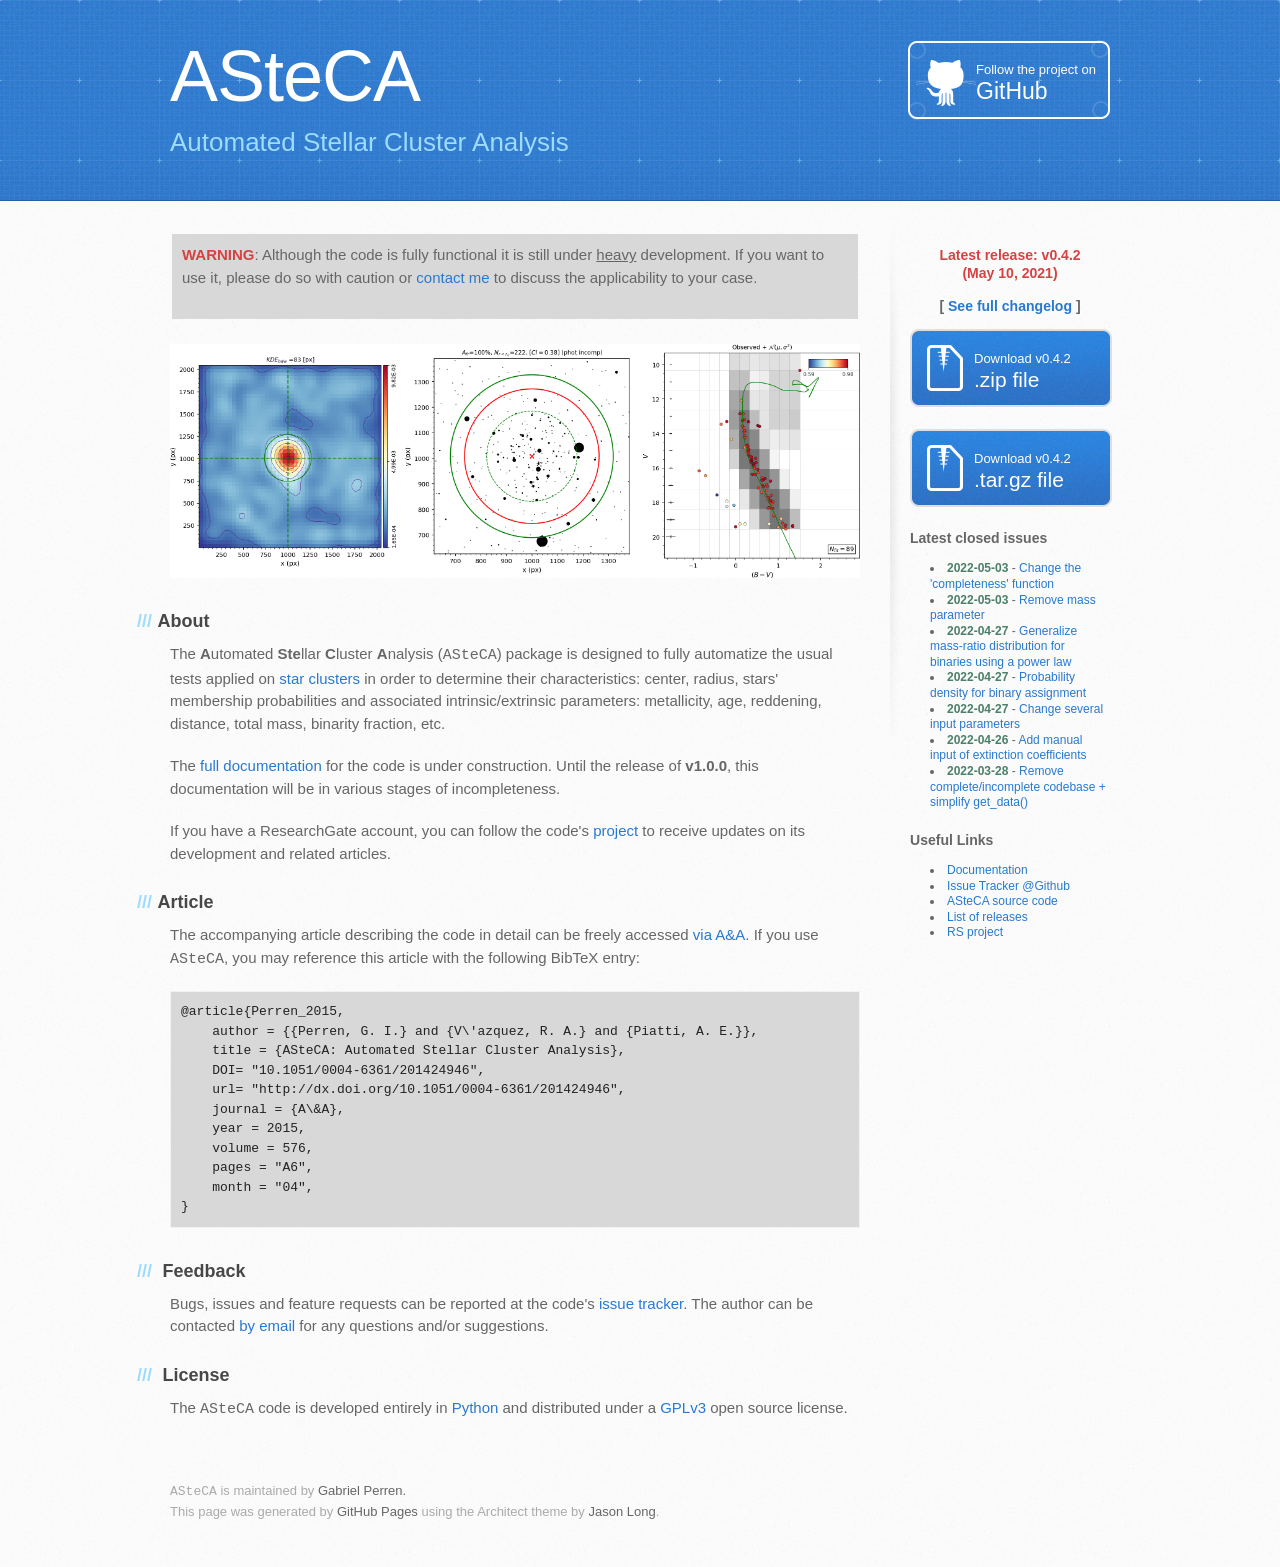
==== commit 5819b160: "Auto commit, Tue May  3 22:30:03 2022" ====
--- a/index.html
+++ b/index.html
@@ -132,13 +132,13 @@
     <h3>Latest closed issues</h3>
     <ul>
 <!-- Issues_0 -->
+<li><font color="4B7F69"><b>2022-05-03</b></font> - <a href="https://github.com/asteca/ASteCA/issues/540">Change the 'completeness' function</a></li>
+<li><font color="4B7F69"><b>2022-05-03</b></font> - <a href="https://github.com/asteca/ASteCA/issues/538">Remove mass parameter</a></li>
 <li><font color="4B7F69"><b>2022-04-27</b></font> - <a href="https://github.com/asteca/ASteCA/issues/496">Generalize mass-ratio distribution for binaries using a power law</a></li>
 <li><font color="4B7F69"><b>2022-04-27</b></font> - <a href="https://github.com/asteca/ASteCA/issues/198">Probability density for binary assignment</a></li>
 <li><font color="4B7F69"><b>2022-04-27</b></font> - <a href="https://github.com/asteca/ASteCA/issues/532">Change several input parameters</a></li>
 <li><font color="4B7F69"><b>2022-04-26</b></font> - <a href="https://github.com/asteca/ASteCA/issues/320">Add manual input of extinction coefficients</a></li>
 <li><font color="4B7F69"><b>2022-03-28</b></font> - <a href="https://github.com/asteca/ASteCA/issues/533">Remove complete/incomplete codebase + simplify get_data()</a></li>
-<li><font color="4B7F69"><b>2022-03-27</b></font> - <a href="https://github.com/asteca/ASteCA/issues/437">Output of cluster memberships is very slow for large clusters</a></li>
-<li><font color="4B7F69"><b>2022-03-27</b></font> - <a href="https://github.com/asteca/ASteCA/issues/518">DA 'read' mode: read from column (match with pyUPMASK)</a></li>
 <!-- Issues_1 -->
     </ul>
 
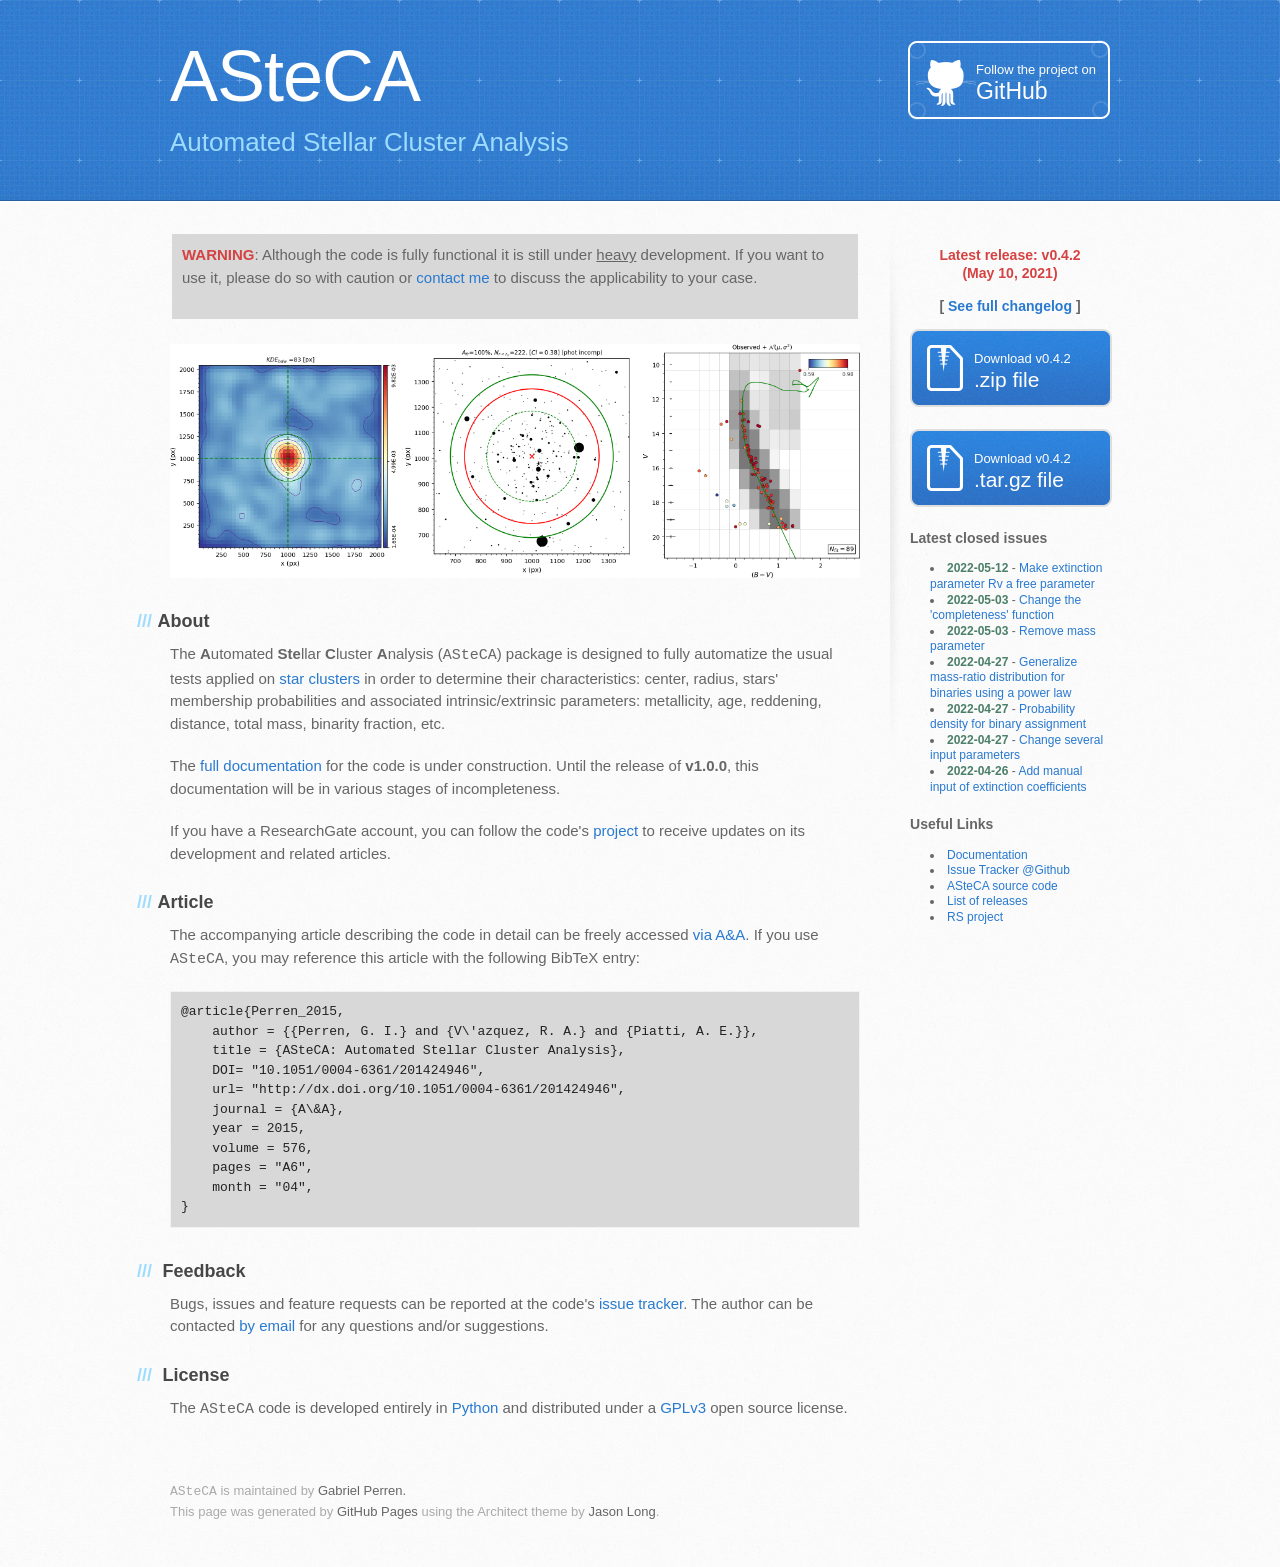
==== commit fff4136d: "Auto commit, Thu May 12 22:30:02 2022" ====
--- a/index.html
+++ b/index.html
@@ -132,13 +132,13 @@
     <h3>Latest closed issues</h3>
     <ul>
 <!-- Issues_0 -->
+<li><font color="4B7F69"><b>2022-05-12</b></font> - <a href="https://github.com/asteca/ASteCA/issues/170">Make extinction parameter Rv a free parameter</a></li>
 <li><font color="4B7F69"><b>2022-05-03</b></font> - <a href="https://github.com/asteca/ASteCA/issues/540">Change the 'completeness' function</a></li>
 <li><font color="4B7F69"><b>2022-05-03</b></font> - <a href="https://github.com/asteca/ASteCA/issues/538">Remove mass parameter</a></li>
 <li><font color="4B7F69"><b>2022-04-27</b></font> - <a href="https://github.com/asteca/ASteCA/issues/496">Generalize mass-ratio distribution for binaries using a power law</a></li>
 <li><font color="4B7F69"><b>2022-04-27</b></font> - <a href="https://github.com/asteca/ASteCA/issues/198">Probability density for binary assignment</a></li>
 <li><font color="4B7F69"><b>2022-04-27</b></font> - <a href="https://github.com/asteca/ASteCA/issues/532">Change several input parameters</a></li>
 <li><font color="4B7F69"><b>2022-04-26</b></font> - <a href="https://github.com/asteca/ASteCA/issues/320">Add manual input of extinction coefficients</a></li>
-<li><font color="4B7F69"><b>2022-03-28</b></font> - <a href="https://github.com/asteca/ASteCA/issues/533">Remove complete/incomplete codebase + simplify get_data()</a></li>
 <!-- Issues_1 -->
     </ul>
 
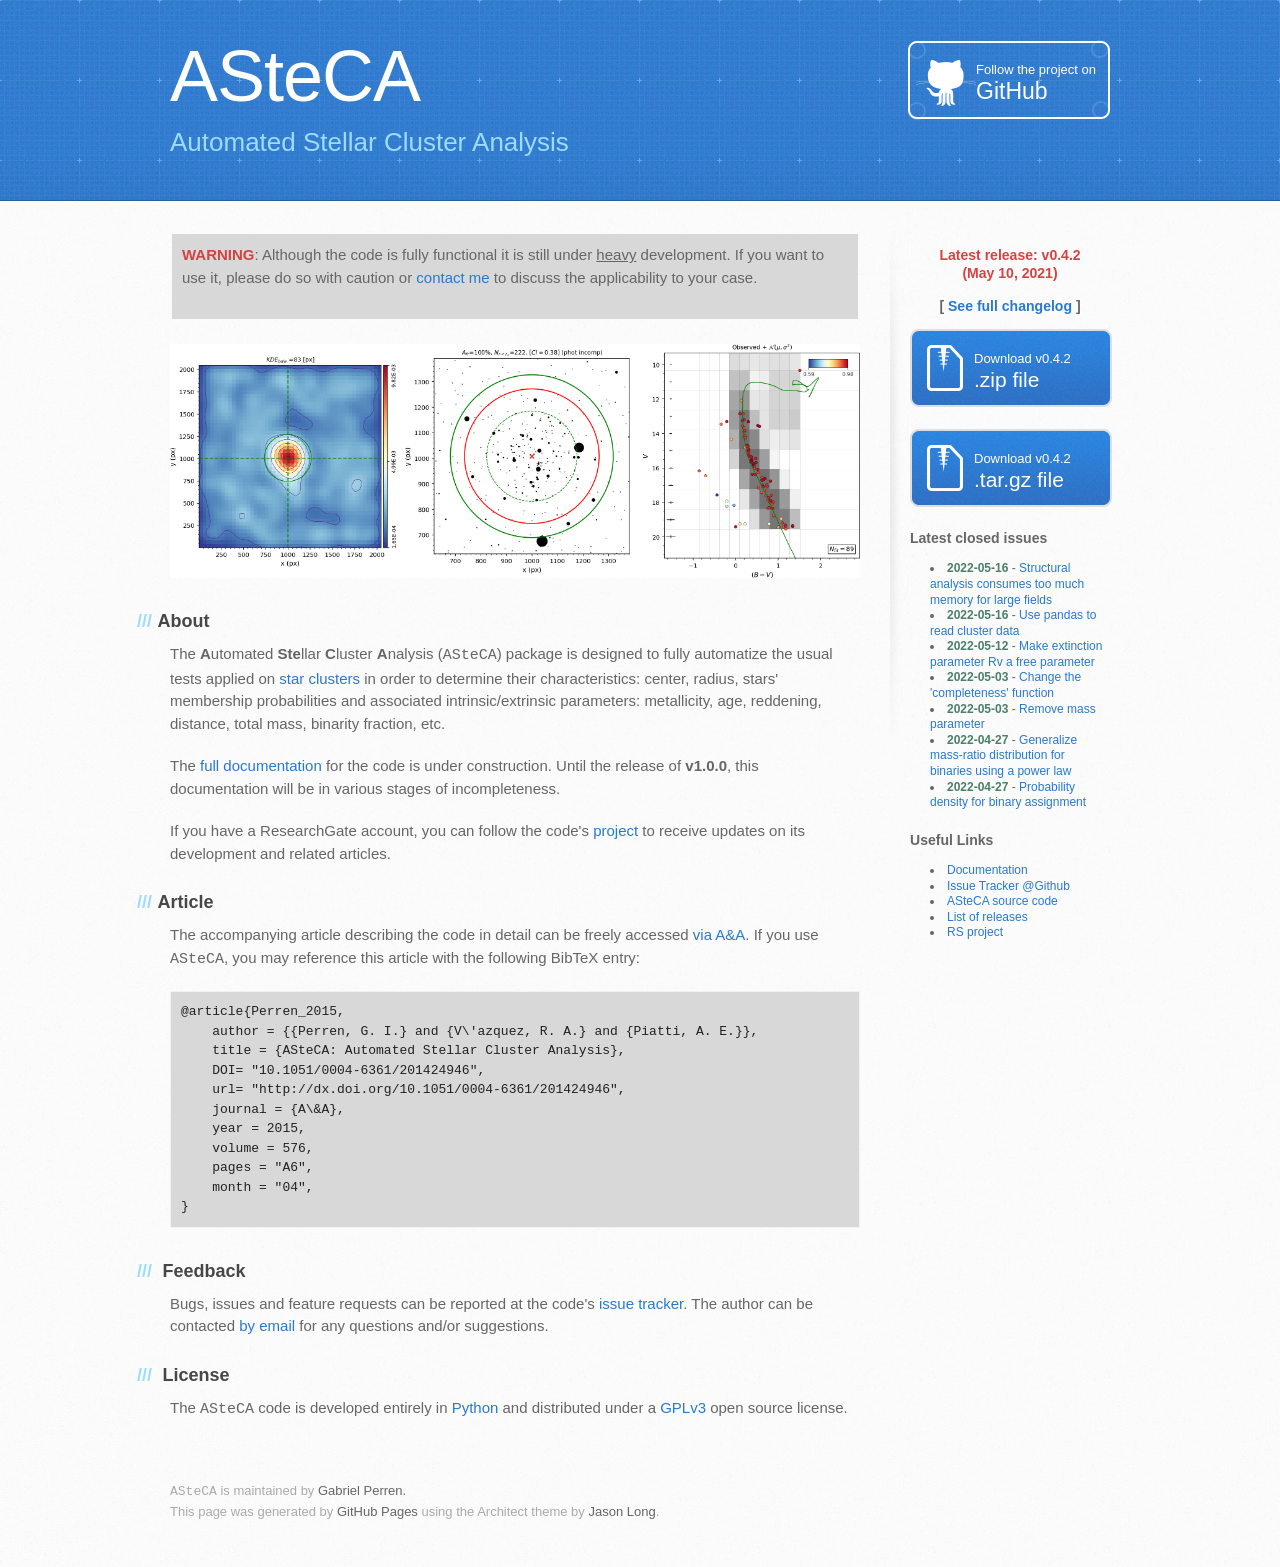
==== commit 82eea010: "Auto commit, Mon May 16 22:30:02 2022" ====
--- a/index.html
+++ b/index.html
@@ -132,13 +132,13 @@
     <h3>Latest closed issues</h3>
     <ul>
 <!-- Issues_0 -->
+<li><font color="4B7F69"><b>2022-05-16</b></font> - <a href="https://github.com/asteca/ASteCA/issues/539">Structural analysis consumes too much memory for large fields</a></li>
+<li><font color="4B7F69"><b>2022-05-16</b></font> - <a href="https://github.com/asteca/ASteCA/issues/537">Use pandas to read cluster data</a></li>
 <li><font color="4B7F69"><b>2022-05-12</b></font> - <a href="https://github.com/asteca/ASteCA/issues/170">Make extinction parameter Rv a free parameter</a></li>
 <li><font color="4B7F69"><b>2022-05-03</b></font> - <a href="https://github.com/asteca/ASteCA/issues/540">Change the 'completeness' function</a></li>
 <li><font color="4B7F69"><b>2022-05-03</b></font> - <a href="https://github.com/asteca/ASteCA/issues/538">Remove mass parameter</a></li>
 <li><font color="4B7F69"><b>2022-04-27</b></font> - <a href="https://github.com/asteca/ASteCA/issues/496">Generalize mass-ratio distribution for binaries using a power law</a></li>
 <li><font color="4B7F69"><b>2022-04-27</b></font> - <a href="https://github.com/asteca/ASteCA/issues/198">Probability density for binary assignment</a></li>
-<li><font color="4B7F69"><b>2022-04-27</b></font> - <a href="https://github.com/asteca/ASteCA/issues/532">Change several input parameters</a></li>
-<li><font color="4B7F69"><b>2022-04-26</b></font> - <a href="https://github.com/asteca/ASteCA/issues/320">Add manual input of extinction coefficients</a></li>
 <!-- Issues_1 -->
     </ul>
 
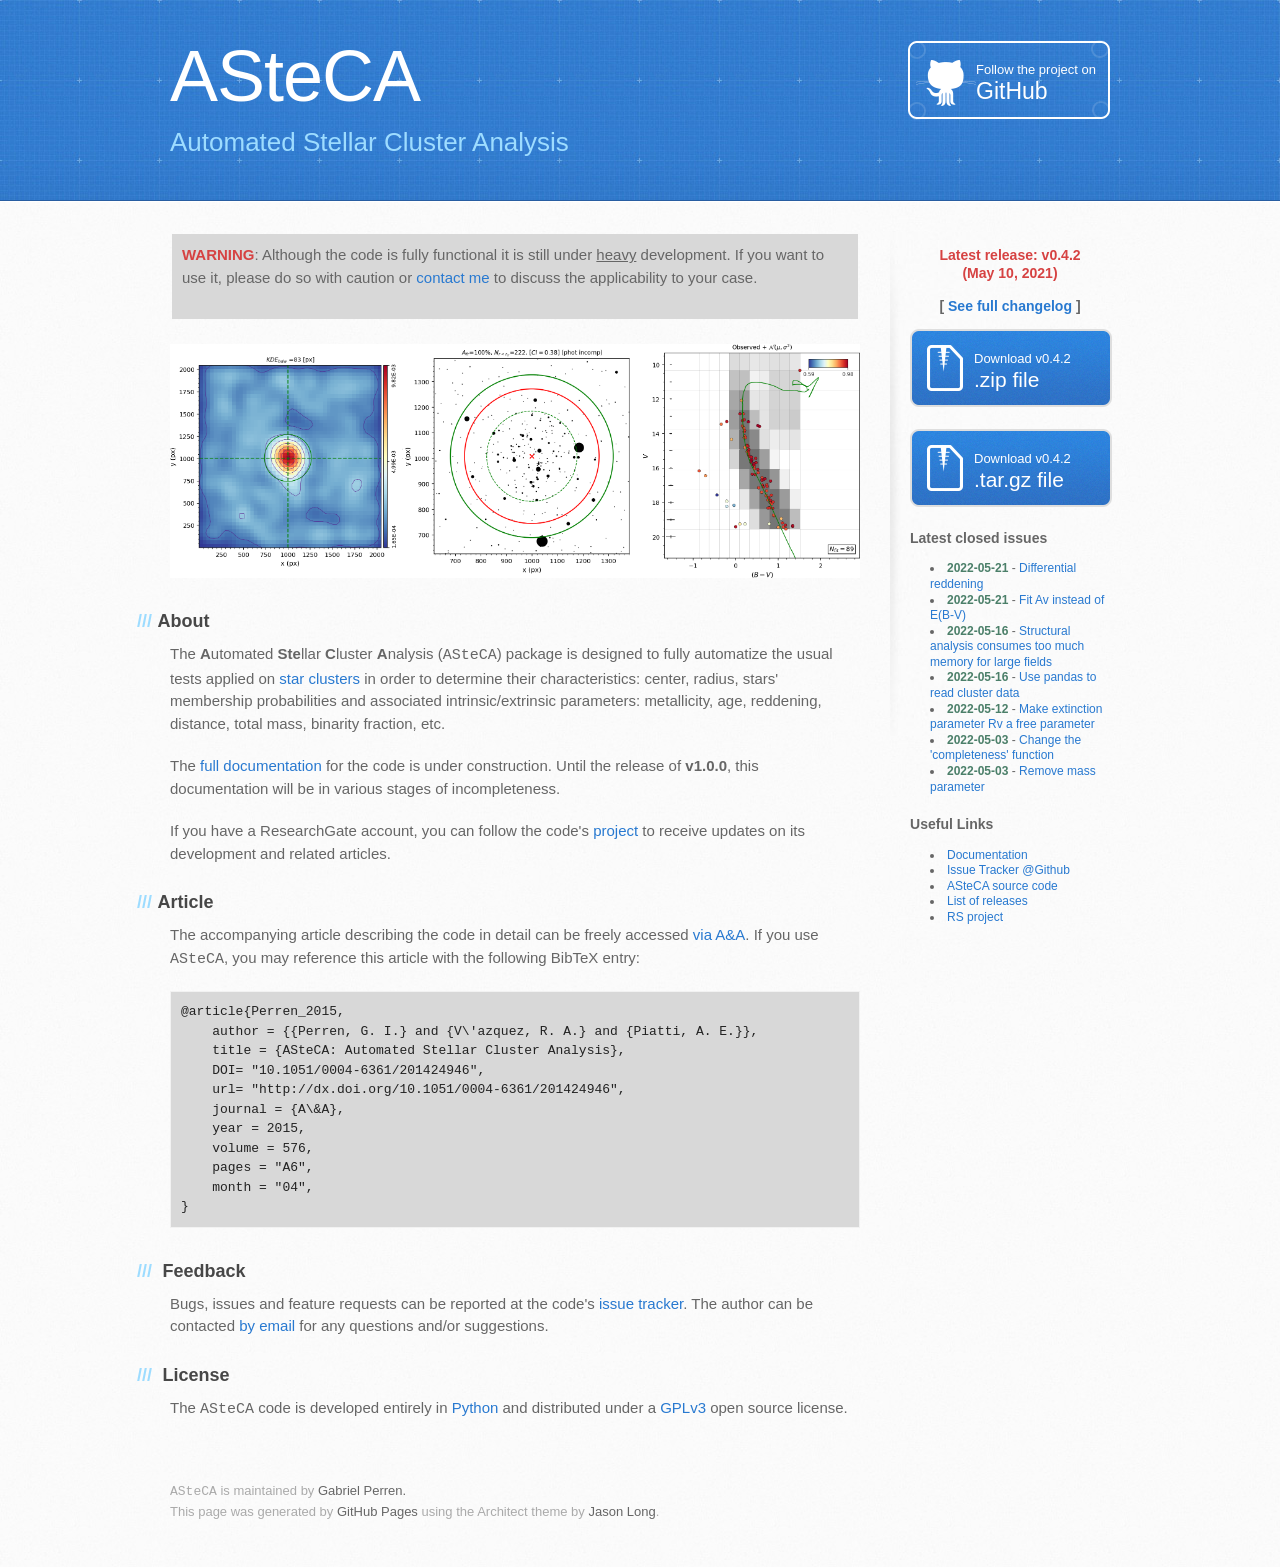
==== commit 57a8c473: "Auto commit, Sat May 21 22:30:03 2022" ====
--- a/index.html
+++ b/index.html
@@ -132,13 +132,13 @@
     <h3>Latest closed issues</h3>
     <ul>
 <!-- Issues_0 -->
+<li><font color="4B7F69"><b>2022-05-21</b></font> - <a href="https://github.com/asteca/ASteCA/issues/174">Differential reddening</a></li>
+<li><font color="4B7F69"><b>2022-05-21</b></font> - <a href="https://github.com/asteca/ASteCA/issues/544">Fit Av instead of E(B-V)</a></li>
 <li><font color="4B7F69"><b>2022-05-16</b></font> - <a href="https://github.com/asteca/ASteCA/issues/539">Structural analysis consumes too much memory for large fields</a></li>
 <li><font color="4B7F69"><b>2022-05-16</b></font> - <a href="https://github.com/asteca/ASteCA/issues/537">Use pandas to read cluster data</a></li>
 <li><font color="4B7F69"><b>2022-05-12</b></font> - <a href="https://github.com/asteca/ASteCA/issues/170">Make extinction parameter Rv a free parameter</a></li>
 <li><font color="4B7F69"><b>2022-05-03</b></font> - <a href="https://github.com/asteca/ASteCA/issues/540">Change the 'completeness' function</a></li>
 <li><font color="4B7F69"><b>2022-05-03</b></font> - <a href="https://github.com/asteca/ASteCA/issues/538">Remove mass parameter</a></li>
-<li><font color="4B7F69"><b>2022-04-27</b></font> - <a href="https://github.com/asteca/ASteCA/issues/496">Generalize mass-ratio distribution for binaries using a power law</a></li>
-<li><font color="4B7F69"><b>2022-04-27</b></font> - <a href="https://github.com/asteca/ASteCA/issues/198">Probability density for binary assignment</a></li>
 <!-- Issues_1 -->
     </ul>
 
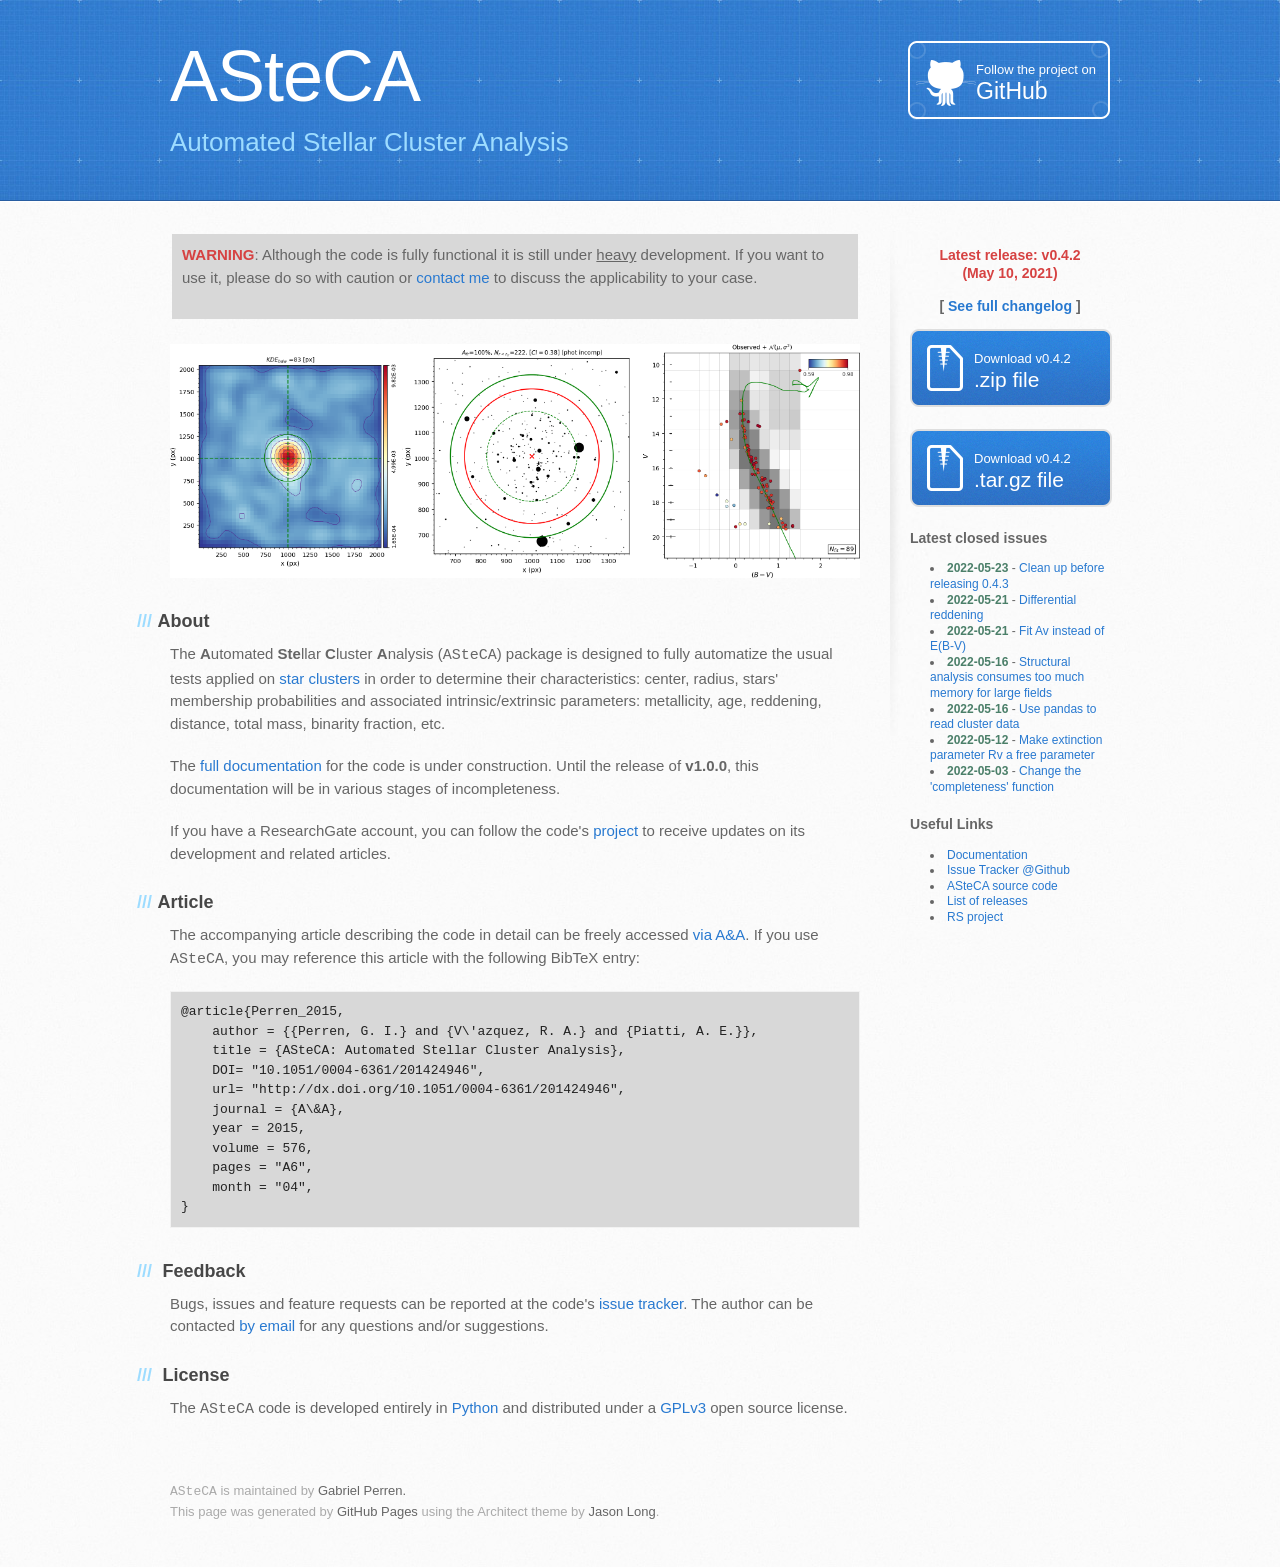
==== commit 137de5be: "Auto commit, Mon May 23 22:30:03 2022" ====
--- a/index.html
+++ b/index.html
@@ -132,13 +132,13 @@
     <h3>Latest closed issues</h3>
     <ul>
 <!-- Issues_0 -->
+<li><font color="4B7F69"><b>2022-05-23</b></font> - <a href="https://github.com/asteca/ASteCA/issues/541">Clean up before releasing 0.4.3</a></li>
 <li><font color="4B7F69"><b>2022-05-21</b></font> - <a href="https://github.com/asteca/ASteCA/issues/174">Differential reddening</a></li>
 <li><font color="4B7F69"><b>2022-05-21</b></font> - <a href="https://github.com/asteca/ASteCA/issues/544">Fit Av instead of E(B-V)</a></li>
 <li><font color="4B7F69"><b>2022-05-16</b></font> - <a href="https://github.com/asteca/ASteCA/issues/539">Structural analysis consumes too much memory for large fields</a></li>
 <li><font color="4B7F69"><b>2022-05-16</b></font> - <a href="https://github.com/asteca/ASteCA/issues/537">Use pandas to read cluster data</a></li>
 <li><font color="4B7F69"><b>2022-05-12</b></font> - <a href="https://github.com/asteca/ASteCA/issues/170">Make extinction parameter Rv a free parameter</a></li>
 <li><font color="4B7F69"><b>2022-05-03</b></font> - <a href="https://github.com/asteca/ASteCA/issues/540">Change the 'completeness' function</a></li>
-<li><font color="4B7F69"><b>2022-05-03</b></font> - <a href="https://github.com/asteca/ASteCA/issues/538">Remove mass parameter</a></li>
 <!-- Issues_1 -->
     </ul>
 
